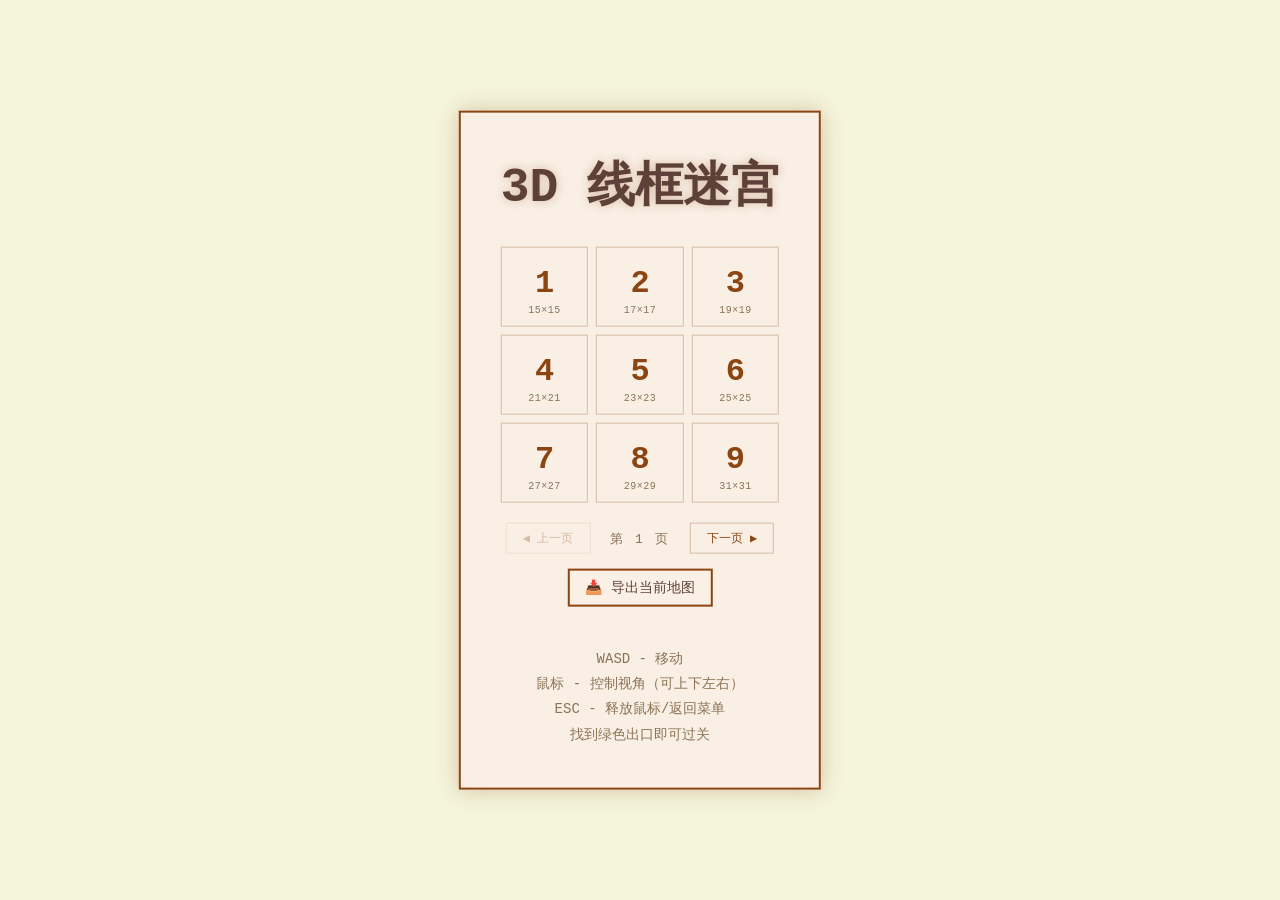
==== maze3d.html @ a547214f "initial commit" ====
<!DOCTYPE html>
<html lang="zh-CN">
<head>
    <meta charset="UTF-8">
    <meta name="viewport" content="width=device-width, initial-scale=1.0">
    <title>3D 线框迷宫</title>
    <style>
        * {
            margin: 0;
            padding: 0;
            box-sizing: border-box;
        }
        body {
            background: #f5f5dc;
            color: #5d4037;
            font-family: 'Courier New', monospace;
            overflow: hidden;
            user-select: none;
        }
        #gameCanvas {
            display: block;
            cursor: none;
        }
        #ui {
            position: absolute;
            top: 0;
            left: 0;
            width: 100%;
            height: 100%;
            pointer-events: none;
        }
        #menu {
            position: absolute;
            top: 50%;
            left: 50%;
            transform: translate(-50%, -50%);
            text-align: center;
            pointer-events: auto;
            background: rgba(250, 240, 230, 0.95);
            padding: 40px;
            border: 2px solid #8b4513;
            box-shadow: 0 0 20px rgba(139, 69, 19, 0.3);
        }
        #menu h1 {
            font-size: 48px;
            margin-bottom: 30px;
            color: #5d4037;
            text-shadow: 0 0 10px rgba(139, 69, 19, 0.3);
        }
        .level-btn {
            display: inline-block;
            margin: 10px;
            padding: 15px 30px;
            font-size: 20px;
            background: #faf0e6;
            color: #5d4037;
            border: 2px solid #8b4513;
            cursor: pointer;
            font-family: 'Courier New', monospace;
            transition: all 0.3s;
        }
        .level-btn:hover {
            background: #8b4513;
            color: #f5f5dc;
            box-shadow: 0 0 15px rgba(139, 69, 19, 0.4);
        }
        #hud {
            position: absolute;
            top: 20px;
            left: 160px;
            font-size: 18px;
            color: #5d4037;
            text-shadow: 0 0 5px rgba(139, 69, 19, 0.3);
            display: none;
        }
        #winMessage {
            position: absolute;
            top: 50%;
            left: 50%;
            transform: translate(-50%, -50%);
            font-size: 48px;
            text-align: center;
            color: #5d4037;
            text-shadow: 0 0 20px rgba(139, 69, 19, 0.3);
            display: none;
            background: rgba(250, 240, 230, 0.95);
            padding: 40px;
            border: 2px solid #8b4513;
            pointer-events: auto;
        }
        #instructions {
            margin-top: 30px;
            font-size: 14px;
            color: #8b7355;
            line-height: 1.8;
        }
        #crosshair {
            position: absolute;
            top: 50%;
            left: 50%;
            width: 20px;
            height: 20px;
            transform: translate(-50%, -50%);
            display: none;
        }
        #crosshair::before, #crosshair::after {
            content: '';
            position: absolute;
            background: #8b4513;
        }
        #crosshair::before {
            width: 20px;
            height: 2px;
            top: 9px;
            left: 0;
        }
        #crosshair::after {
            width: 2px;
            height: 20px;
            top: 0;
            left: 9px;
        }
        /* 小地图样式 */
        #minimapContainer {
            position: absolute;
            top: 20px;
            left: 20px;
            width: 120px;
            height: 120px;
            background: transparent;
            display: none;
            pointer-events: none;
            overflow: hidden;
        }
        #minimapCanvas {
            width: 100%;
            height: 100%;
        }
        #exportBtn {
            margin-top: 15px;
            font-size: 14px;
            padding: 8px 16px;
        }
        /* 关卡网格样式 */
        #levelSelect {
            max-width: 400px;
            margin: 0 auto;
        }
        .level-grid {
            display: grid;
            grid-template-columns: repeat(3, 1fr);
            gap: 8px;
            margin-bottom: 20px;
        }
        .level-grid-btn {
            padding: 20px 5px 10px;
            font-size: 32px;
            font-weight: bold;
            background: transparent;
            color: #8b4513;
            border: 1px solid rgba(139, 69, 19, 0.3);
            cursor: pointer;
            font-family: 'Courier New', monospace;
            transition: all 0.2s;
            border-radius: 0;
            line-height: 1;
        }
        .level-grid-btn:hover {
            background: rgba(139, 69, 19, 0.1);
            border-color: #8b4513;
        }
        .level-grid-btn.completed {
            background: rgba(241, 144, 140, 0.15);
            border-color: rgba(241, 144, 140, 0.6);
            color: rgb(200, 100, 100);
        }
        .level-grid-btn.current {
            background: rgba(139, 69, 19, 0.15);
            border-color: #8b4513;
        }
        .level-size {
            font-size: 10px;
            color: #8b7355;
            font-weight: normal;
            margin-top: 6px;
            letter-spacing: 0.5px;
        }
        .pagination {
            display: flex;
            justify-content: center;
            align-items: center;
            gap: 20px;
            margin-top: 15px;
        }
        .page-btn {
            padding: 6px 16px;
            font-size: 12px;
            background: transparent;
            color: #8b4513;
            border: 1px solid rgba(139, 69, 19, 0.3);
            cursor: pointer;
            font-family: 'Courier New', monospace;
            transition: all 0.2s;
        }
        .page-btn:hover:not(:disabled) {
            background: rgba(139, 69, 19, 0.1);
            border-color: #8b4513;
        }
        .page-btn:disabled {
            opacity: 0.3;
            cursor: not-allowed;
        }
        .page-info {
            font-size: 13px;
            color: #8b7355;
            letter-spacing: 2px;
        }
    </style>
</head>
<body>
    <canvas id="gameCanvas"></canvas>
    <div id="ui">
        <div id="menu">
            <h1>3D 线框迷宫</h1>
            <div id="levelSelect">
                <div class="level-grid" id="levelGrid"></div>
                <div class="pagination">
                    <button class="page-btn" id="prevPage" onclick="game.prevPage()">◀ 上一页</button>
                    <span class="page-info" id="pageInfo">第 1 页</span>
                    <button class="page-btn" id="nextPage" onclick="game.nextPage()">下一页 ▶</button>
                </div>
            </div>
            <button class="level-btn" id="exportBtn" onclick="game.exportMap()">📥 导出当前地图</button>
            <div id="instructions">
                <p>WASD - 移动</p>
                <p>鼠标 - 控制视角（可上下左右）</p>
                <p>ESC - 释放鼠标/返回菜单</p>
                <p>找到绿色出口即可过关</p>
            </div>
        </div>
        <div id="hud">
            <div>位置: <span id="pos">0, 0</span></div>
            <div>找到出口!</div>
        </div>
        <div id="crosshair"></div>
        <div id="minimapContainer">
            <canvas id="minimapCanvas" width="120" height="120"></canvas>
        </div>
        <div id="winMessage">
            <div>🎉 过关! 🎉</div>
            <button class="level-btn" onclick="game.showMenu()" style="margin-top: 20px;">返回菜单</button>
        </div>
    </div>

    <script>
        // ==================== 3D 数学库 ====================
        class Vec3 {
            constructor(x = 0, y = 0, z = 0) {
                this.x = x; this.y = y; this.z = z;
            }
            add(v) { return new Vec3(this.x + v.x, this.y + v.y, this.z + v.z); }
            sub(v) { return new Vec3(this.x - v.x, this.y - v.y, this.z - v.z); }
            mul(s) { return new Vec3(this.x * s, this.y * s, this.z * s); }
            dot(v) { return this.x * v.x + this.y * v.y + this.z * v.z; }
            cross(v) {
                return new Vec3(
                    this.y * v.z - this.z * v.y,
                    this.z * v.x - this.x * v.z,
                    this.x * v.y - this.y * v.x
                );
            }
            length() { return Math.sqrt(this.x * this.x + this.y * this.y + this.z * this.z); }
            normalize() {
                const len = this.length();
                return len > 0 ? new Vec3(this.x / len, this.y / len, this.z / len) : new Vec3(0, 0, 0);
            }
        }

        // ==================== 带种子的随机数生成器 ====================
        class SeededRandom {
            constructor(seed) {
                this.seed = seed;
            }
            
            // 线性同余生成器 (LCG)
            next() {
                this.seed = (this.seed * 9301 + 49297) % 233280;
                return this.seed / 233280;
            }
            
            // 生成指定范围的随机数
            range(min, max) {
                return min + this.next() * (max - min);
            }
            
            // 生成整数随机数
            rangeInt(min, max) {
                return Math.floor(this.range(min, max));
            }
        }

        // ==================== 迷宫生成器 ====================
        class MazeGenerator {
            constructor(width, height, seed) {
                this.width = width;
                this.height = height;
                this.seed = seed;
                this.rng = new SeededRandom(seed);
                // 确保尺寸为奇数
                if (this.width % 2 === 0) this.width++;
                if (this.height % 2 === 0) this.height++;
                this.grid = [];
            }

            generate() {
                // 初始化：1 = 墙, 0 = 路
                for (let y = 0; y < this.height; y++) {
                    this.grid[y] = [];
                    for (let x = 0; x < this.width; x++) {
                        this.grid[y][x] = 1;
                    }
                }

                // 递归回溯算法
                const stack = [];
                const startX = 1;
                const startY = 1;
                this.grid[startY][startX] = 0;
                stack.push({x: startX, y: startY});

                const directions = [
                    {dx: 0, dy: -2}, {dx: 2, dy: 0},
                    {dx: 0, dy: 2}, {dx: -2, dy: 0}
                ];

                while (stack.length > 0) {
                    const current = stack[stack.length - 1];
                    const neighbors = [];

                    for (const dir of directions) {
                        const nx = current.x + dir.dx;
                        const ny = current.y + dir.dy;
                        if (nx > 0 && nx < this.width - 1 && 
                            ny > 0 && ny < this.height - 1 && 
                            this.grid[ny][nx] === 1) {
                            neighbors.push({x: nx, y: ny, dx: dir.dx, dy: dir.dy});
                        }
                    }

                    if (neighbors.length > 0) {
                        const next = neighbors[Math.floor(this.rng.next() * neighbors.length)];
                        // 打通墙壁
                        this.grid[current.y + next.dy/2][current.x + next.dx/2] = 0;
                        this.grid[next.y][next.x] = 0;
                        stack.push({x: next.x, y: next.y});
                    } else {
                        stack.pop();
                    }
                }

                // 确保出口可达（右下角附近）
                this.exit = this.findFarthestExit();
                
                return this.grid;
            }

            findFarthestExit() {
                // BFS找最远的点作为出口
                const queue = [{x: 1, y: 1, dist: 0}];
                const visited = new Set(['1,1']);
                let farthest = {x: 1, y: 1, dist: 0};

                while (queue.length > 0) {
                    const curr = queue.shift();
                    if (curr.dist > farthest.dist) {
                        farthest = curr;
                    }

                    const dirs = [{dx: 0, dy: -1}, {dx: 1, dy: 0}, {dx: 0, dy: 1}, {dx: -1, dy: 0}];
                    for (const d of dirs) {
                        const nx = curr.x + d.dx;
                        const ny = curr.y + d.dy;
                        const key = `${nx},${ny}`;
                        if (nx >= 0 && nx < this.width && ny >= 0 && ny < this.height &&
                            this.grid[ny][nx] === 0 && !visited.has(key)) {
                            visited.add(key);
                            queue.push({x: nx, y: ny, dist: curr.dist + 1});
                        }
                    }
                }
                return {x: farthest.x, y: farthest.y};
            }

            isWall(worldX, worldY, cellSize) {
                // 将世界坐标转换为网格坐标
                const ix = Math.floor(worldX / cellSize);
                const iy = Math.floor(worldY / cellSize);
                if (ix < 0 || ix >= this.width || iy < 0 || iy >= this.height) return true;
                return this.grid[iy][ix] === 1;
            }

            checkCollision(x, y, radius, cellSize) {
                // 检查8个点（更密集的碰撞检测）
                // 增加一个安全边距，防止贴墙太近导致透视问题
                const margin = 0.05;
                const safeRadius = radius + margin;
                const points = [
                    {x: x - safeRadius, y: y - safeRadius},
                    {x: x + safeRadius, y: y - safeRadius},
                    {x: x - safeRadius, y: y + safeRadius},
                    {x: x + safeRadius, y: y + safeRadius},
                    {x: x, y: y - safeRadius},  // 上
                    {x: x, y: y + safeRadius},  // 下
                    {x: x - safeRadius, y: y},  // 左
                    {x: x + safeRadius, y: y}   // 右
                ];
                for (const p of points) {
                    if (this.isWall(p.x, p.y, cellSize)) return true;
                }
                return false;
            }
        }

        // ==================== 图片墙管理器 ====================
        class ImageWallManager {
            constructor() {
                this.images = []; // 加载的图片数组
                this.imageWalls = []; // 分配到墙壁的图片 {x, y, face, image, imageIndex}
                this.loaded = false;
            }

            // 加载指定路径的图片
            async loadImages(imagePaths) {
                console.log('Starting to load images...', imagePaths);
                const loadPromises = imagePaths.map(path => {
                    return new Promise((resolve, reject) => {
                        const img = new Image();
                        img.onload = () => {
                            console.log(`Loaded image: ${path}, size: ${img.width}x${img.height}`);
                            resolve({ img, path });
                        };
                        img.onerror = () => {
                            console.error(`Failed to load image: ${path}`);
                            resolve(null); // 加载失败也继续
                        };
                        img.src = path;
                    });
                });

                const results = await Promise.all(loadPromises);
                this.images = results.filter(r => r !== null).map(r => r.img);
                this.loaded = this.images.length > 0;
                console.log(`Total loaded: ${this.images.length}/${imagePaths.length} images`);
                return this.loaded;
            }

            // 随机分配图片到墙壁
            assignImagesToWalls(mazeGrid, cellSize, wallHeight, seed) {
                this.imageWalls = [];
                if (!this.loaded || this.images.length === 0) return;

                const height = mazeGrid.length;
                const width = mazeGrid[0].length;
                const wallCells = [];

                // 收集所有墙壁格子
                for (let y = 0; y < height; y++) {
                    for (let x = 0; x < width; x++) {
                        if (mazeGrid[y][x] === 1) {
                            // 检查四个面，记录哪些面是可见的（相邻是路）
                            const faces = [];
                            if (y > 0 && mazeGrid[y-1][x] === 0) faces.push('front');     // 北面是路
                            if (y < height-1 && mazeGrid[y+1][x] === 0) faces.push('back'); // 南面是路
                            if (x > 0 && mazeGrid[y][x-1] === 0) faces.push('left');      // 西面是路
                            if (x < width-1 && mazeGrid[y][x+1] === 0) faces.push('right'); // 东面是路
                            
                            if (faces.length > 0) {
                                wallCells.push({x, y, faces});
                            }
                        }
                    }
                }

                // 随机打乱墙壁顺序（使用固定种子）
                const rng = new SeededRandom(seed || 12345);
                for (let i = wallCells.length - 1; i > 0; i--) {
                    const j = Math.floor(rng.next() * (i + 1));
                    [wallCells[i], wallCells[j]] = [wallCells[j], wallCells[i]];
                }

                // 分配图片到墙壁（每张图片分配到一个随机墙壁的随机面）
                const rng2 = new SeededRandom((seed || 12345) * 7 + 13);
                for (let i = 0; i < this.images.length; i++) {
                    if (i >= wallCells.length) break;
                    
                    const cell = wallCells[i];
                    const face = cell.faces[Math.floor(rng2.next() * cell.faces.length)];
                    
                    this.imageWalls.push({
                        x: cell.x,
                        y: cell.y,
                        face: face,
                        image: this.images[i],
                        imageIndex: i
                    });
                }

                console.log(`Assigned ${this.imageWalls.length} images to walls`);
            }

            // 获取某面墙的图片信息
            getImageAt(x, y, face) {
                return this.imageWalls.find(w => w.x === x && w.y === y && w.face === face);
            }

            // 检查某格子是否有图片墙
            hasImageAt(x, y) {
                return this.imageWalls.some(w => w.x === x && w.y === y);
            }

            // 获取格子的所有图片面
            getImageFacesAt(x, y) {
                return this.imageWalls.filter(w => w.x === x && w.y === y).map(w => w.face);
            }
        }

        // ==================== 游戏主类 ====================
        class Game {
            constructor() {
                this.canvas = document.getElementById('gameCanvas');
                this.ctx = this.canvas.getContext('2d');
                this.resize();
                
                this.state = 'menu'; // menu, playing, won
                this.maze = null;
                this.cellSize = 2; // 每个格子2个单位
                this.wallHeight = 2.5;
                
                // 图片墙管理器
                this.imageManager = new ImageWallManager();
                
                // 玩家状态
                this.player = {
                    x: 1.5, y: 1.5, z: 1.25, // 位置 (z是高度)
                    yaw: 0, pitch: 0,         // 朝向角度（弧度）
                    radius: 0.3  // 碰撞半径
                };
                
                // 输入状态
                this.keys = {};
                this.mouseLocked = false;
                
                // 3D 渲染参数
                this.fov = Math.PI / 3; // 60度视野
                this.near = 0.1;  // 近裁剪面，防止贴墙透视
                this.far = 100;
                
                // 出口
                this.exit = null;
                this.currentLevel = 1;
                
                // 小地图相关
                this.minimapCanvas = document.getElementById('minimapCanvas');
                this.minimapCtx = this.minimapCanvas.getContext('2d');
                
                // 关卡系统参数
                this.currentPage = 0;
                this.levelsPerPage = 9; // 3x3 网格
                this.levelsPerRow = 3;
                this.maxPages = 10; // 最多10页
                this.completedLevels = new Set(); // 已完成的关卡
                
                this.setupEvents();
                this.renderLevelSelect();
                this.loop();
            }
            
            // 获取关卡尺寸（根据关卡号和页面递增难度）
            getLevelSize(levelNum) {
                // 基础尺寸
                const baseSize = 15;
                // 每页增加的尺寸
                const pageBonus = Math.floor((levelNum - 1) / this.levelsPerPage) * 4;
                // 关卡内递增
                const levelBonus = ((levelNum - 1) % this.levelsPerPage) * 2;
                
                const size = baseSize + pageBonus + levelBonus;
                return { w: size, h: size };
            }
            
            // 获取关卡种子（固定种子确保每次生成相同）
            getLevelSeed(levelNum) {
                // 使用关卡号作为种子基础
                return levelNum * 12345 + 67890;
            }
            
            // 渲染关卡选择界面
            renderLevelSelect() {
                const grid = document.getElementById('levelGrid');
                const pageInfo = document.getElementById('pageInfo');
                const prevBtn = document.getElementById('prevPage');
                const nextBtn = document.getElementById('nextPage');
                
                // 更新页面信息
                pageInfo.textContent = `第 ${this.currentPage + 1} 页`;
                prevBtn.disabled = this.currentPage === 0;
                nextBtn.disabled = this.currentPage >= this.maxPages - 1;
                
                // 清空网格
                grid.innerHTML = '';
                
                // 生成网格按钮
                const startLevel = this.currentPage * this.levelsPerPage + 1;
                
                for (let i = 0; i < this.levelsPerPage; i++) {
                    const levelNum = startLevel + i;
                    const size = this.getLevelSize(levelNum);
                    
                    const btn = document.createElement('button');
                    btn.className = 'level-grid-btn';
                    if (this.completedLevels.has(levelNum)) {
                        btn.classList.add('completed');
                    }
                    if (levelNum === this.currentLevel && this.state !== 'menu') {
                        btn.classList.add('current');
                    }
                    
                    btn.innerHTML = `
                        ${levelNum}
                        <div class="level-size">${size.w}×${size.h}</div>
                    `;
                    btn.onclick = () => this.startLevel(levelNum);
                    
                    grid.appendChild(btn);
                }
            }
            
            // 上一页
            prevPage() {
                if (this.currentPage > 0) {
                    this.currentPage--;
                    this.renderLevelSelect();
                }
            }
            
            // 下一页
            nextPage() {
                if (this.currentPage < this.maxPages - 1) {
                    this.currentPage++;
                    this.renderLevelSelect();
                }
            }

            resize() {
                this.canvas.width = window.innerWidth;
                this.canvas.height = window.innerHeight;
                this.aspect = this.canvas.width / this.canvas.height;
            }

            setupEvents() {
                window.addEventListener('resize', () => this.resize());
                
                // 键盘
                window.addEventListener('keydown', (e) => {
                    this.keys[e.code] = true;
                    if (e.code === 'Escape') {
                        this.showMenu();
                    }
                });
                window.addEventListener('keyup', (e) => this.keys[e.code] = false);
                
                // 鼠标锁定
                this.canvas.addEventListener('click', () => {
                    if (this.state === 'playing' && !this.mouseLocked) {
                        this.canvas.requestPointerLock();
                    }
                });
                
                document.addEventListener('pointerlockchange', () => {
                    this.mouseLocked = document.pointerLockElement === this.canvas;
                });
                
                document.addEventListener('mousemove', (e) => {
                    if (this.mouseLocked && this.state === 'playing') {
                        // yaw: 左右旋转
                        // 鼠标左移(-X)，视角左看，yaw应该减小
                        // 鼠标右移(+X)，视角右看，yaw应该增加
                        this.player.yaw += e.movementX * 0.003;
                        
                        // pitch: 上下俯仰
                        // 鼠标上移(-Y)，应该向上看
                        this.player.pitch -= e.movementY * 0.003;
                        
                        // 限制俯仰角，防止翻转
                        this.player.pitch = Math.max(-Math.PI/2 + 0.1, 
                            Math.min(Math.PI/2 - 0.1, this.player.pitch));
                    }
                });
            }

            async startLevel(level) {
                this.currentLevel = level;
                const size = this.getLevelSize(level);
                const seed = this.getLevelSeed(level);
                
                this.maze = new MazeGenerator(size.w, size.h, seed);
                this.maze.generate();
                this.exit = this.maze.exit;
                
                // 加载并分配图片到墙壁
                if (!this.imageManager.loaded) {
                    const imageFiles = [
                        'image/IMG_20250502_130433.jpg',
                        'image/IMG_20250504_225115.jpg',
                        'image/IMG_20250802_150513.jpg',
                        'image/IMG_20250819_151055.jpg',
                        'image/IMG_20251117_150044.jpg',
                        'image/IMG_20260101_135709.jpg',
                        'image/MEITU_20251031_164622176.jpg',
                        'image/MTXX_20260102_184019686.jpg',
                        'image/wx_camera_1760023606279.jpg'
                    ];
                    await this.imageManager.loadImages(imageFiles);
                }
                this.imageManager.assignImagesToWalls(this.maze.grid, this.cellSize, this.wallHeight, seed);
                
                // 重置玩家位置（迷宫起点(1,1)转换为世界坐标）
                // 网格(1,1) -> 世界坐标(1*cellSize + cellSize/2, 1*cellSize + cellSize/2)
                this.player.x = 1 * this.cellSize + this.cellSize / 2;
                this.player.y = 1 * this.cellSize + this.cellSize / 2;
                this.player.z = 1.25;
                this.player.yaw = 0;
                this.player.pitch = 0;
                
                this.state = 'playing';
                document.getElementById('menu').style.display = 'none';
                document.getElementById('hud').style.display = 'block';
                document.getElementById('crosshair').style.display = 'block';
                document.getElementById('winMessage').style.display = 'none';
                document.getElementById('minimapContainer').style.display = 'block';
                
                // 初始化迷雾地图
                this.initMinimap();
                
                this.canvas.requestPointerLock();
            }

            showMenu() {
                this.state = 'menu';
                document.exitPointerLock();
                document.getElementById('menu').style.display = 'block';
                document.getElementById('hud').style.display = 'none';
                document.getElementById('crosshair').style.display = 'none';
                document.getElementById('winMessage').style.display = 'none';
                document.getElementById('minimapContainer').style.display = 'none';
                this.renderLevelSelect();
            }

            win() {
                this.state = 'won';
                this.completedLevels.add(this.currentLevel);
                document.exitPointerLock();
                document.getElementById('winMessage').style.display = 'block';
                // 重新渲染关卡选择界面以显示完成状态
                this.renderLevelSelect();
            }

            // 导出地图到文件
            exportMap() {
                if (!this.maze) {
                    alert('请先生成一个迷宫！');
                    return;
                }

                let mapText = `3D迷宫地图 - 第${this.currentLevel}关\n`;
                mapText += `尺寸: ${this.maze.width} x ${this.maze.height}\n`;
                mapText += `起点: (1, 1)\n`;
                mapText += `出口: (${this.exit.x}, ${this.exit.y})\n`;
                mapText += `图例: #=墙 .=路 S=起点 E=出口\n`;
                mapText += '='.repeat(this.maze.width + 4) + '\n';

                for (let y = 0; y < this.maze.height; y++) {
                    let line = '# ';
                    for (let x = 0; x < this.maze.width; x++) {
                        if (x === 1 && y === 1) {
                            line += 'S';
                        } else if (x === this.exit.x && y === this.exit.y) {
                            line += 'E';
                        } else if (this.maze.grid[y][x] === 1) {
                            line += '#';
                        } else {
                            line += '.';
                        }
                    }
                    line += ' #';
                    mapText += line + '\n';
                }

                mapText += '='.repeat(this.maze.width + 4) + '\n';

                // 创建并下载文件
                const blob = new Blob([mapText], { type: 'text/plain' });
                const url = URL.createObjectURL(blob);
                const a = document.createElement('a');
                a.href = url;
                a.download = `maze_map_level${this.currentLevel}.txt`;
                document.body.appendChild(a);
                a.click();
                document.body.removeChild(a);
                URL.revokeObjectURL(url);
            }

            update(dt) {
                if (this.state !== 'playing') return;

                const speed = 4 * dt; // 移动速度
                const rotSpeed = 2 * dt; // 旋转速度

                // 键盘旋转（如果没有鼠标锁定）
                if (!this.mouseLocked) {
                    if (this.keys['ArrowLeft']) this.player.yaw += rotSpeed;
                    if (this.keys['ArrowRight']) this.player.yaw -= rotSpeed;
                }

                // 计算移动方向
                let moveX = 0, moveY = 0;
                
                const cosYaw = Math.cos(this.player.yaw);
                const sinYaw = Math.sin(this.player.yaw);

                // 移动方向：W向前（面对的方向），S向后
                // yaw定义：0表示面向-Y方向（北/上），PI/2面向+X（东/右），-PI/2面向-X（西/左），PI面向+Y（南/下）
                // 前进方向 = (sin(yaw), -cos(yaw))
                if (this.keys['KeyW']) {
                    moveX += Math.sin(this.player.yaw) * speed;
                    moveY -= Math.cos(this.player.yaw) * speed;
                }
                if (this.keys['KeyS']) {
                    moveX -= Math.sin(this.player.yaw) * speed;
                    moveY += Math.cos(this.player.yaw) * speed;
                }
                if (this.keys['KeyA']) {
                    // 左移 = 前进方向 - 90度
                    moveX += Math.sin(this.player.yaw - Math.PI/2) * speed;
                    moveY -= Math.cos(this.player.yaw - Math.PI/2) * speed;
                }
                if (this.keys['KeyD']) {
                    // 右移 = 前进方向 + 90度
                    moveX += Math.sin(this.player.yaw + Math.PI/2) * speed;
                    moveY -= Math.cos(this.player.yaw + Math.PI/2) * speed;
                }

                // 碰撞检测和移动
                if (!this.maze.checkCollision(this.player.x + moveX, this.player.y, this.player.radius, this.cellSize)) {
                    this.player.x += moveX;
                }
                if (!this.maze.checkCollision(this.player.x, this.player.y + moveY, this.player.radius, this.cellSize)) {
                    this.player.y += moveY;
                }

                // 检查是否到达出口
                // 注意：this.exit 是网格坐标，需要转换为世界坐标
                const exitWorldX = this.exit.x * this.cellSize + this.cellSize / 2;
                const exitWorldY = this.exit.y * this.cellSize + this.cellSize / 2;
                const dx = this.player.x - exitWorldX;
                const dy = this.player.y - exitWorldY;
                const distToExit = Math.sqrt(dx * dx + dy * dy);
                if (distToExit < 0.8) {
                    this.win();
                }

                // 更新HUD
                const gridX = Math.floor(this.player.x / this.cellSize);
                const gridY = Math.floor(this.player.y / this.cellSize);
                document.getElementById('pos').textContent = 
                    `${gridX}, ${gridY} (${this.player.x.toFixed(1)}, ${this.player.y.toFixed(1)})`;
                
                // 更新小地图探索区域
                this.updateMinimap(gridX, gridY);
            }

            // 初始化小地图
            initMinimap() {
                // 无需初始化
            }

            // 更新小地图探索区域（现在每帧直接根据距离计算，无需此方法）
            updateMinimap(playerGridX, playerGridY) {
                // 无需更新
            }

            // 绘制小地图
            renderMinimap() {
                if (!this.maze) return;
                
                const ctx = this.minimapCtx;
                const size = this.minimapCanvas.width;
                const cellW = size / this.maze.width;
                const cellH = size / this.maze.height;
                
                // 清空画布
                ctx.clearRect(0, 0, size, size);
                
                // 玩家精确位置
                const px = (this.player.x / this.cellSize) * cellW;
                const py = (this.player.y / this.cellSize) * cellH;
                
                // 视野半径（更大一点）
                const viewRadius = cellW * 3.5;  // 3.5格半径内可见
                const fadeStart = cellW * 2.5;   // 2.5格内完全不透明
                
                // 先绘制终点（始终完全显示）
                const exitPx = this.exit.x * cellW;
                const exitPy = this.exit.y * cellH;
                ctx.fillStyle = 'rgb(241, 144, 140)';
                ctx.fillRect(exitPx, exitPy, cellW + 1, cellH + 1);
                
                // 存储需要绘制粉色标记的位置
                const pinkMarks = [];
                
                // 遍历所有格子，根据距离计算透明度（终点除外）
                for (let y = 0; y < this.maze.height; y++) {
                    for (let x = 0; x < this.maze.width; x++) {
                        // 终点已单独绘制，跳过
                        if (x === this.exit.x && y === this.exit.y) continue;
                        
                        const cellPx = x * cellW;
                        const cellPy = y * cellH;
                        const cellCx = cellPx + cellW/2;
                        const cellCy = cellPy + cellH/2;
                        
                        // 计算到玩家的距离
                        const dx = cellCx - px;
                        const dy = cellCy - py;
                        const dist = Math.sqrt(dx * dx + dy * dy);
                        
                        // 计算透明度
                        let alpha = 0;
                        if (dist < fadeStart) {
                            alpha = 1;  // 2.5格内完全不透明
                        } else if (dist < viewRadius) {
                            alpha = 1 - (dist - fadeStart) / (viewRadius - fadeStart);
                        }
                        
                        if (alpha <= 0) continue;
                        
                        ctx.globalAlpha = alpha;
                        
                        // 墙壁
                        if (this.maze.grid[y][x] === 1) {
                            ctx.fillStyle = '#8b4513';
                            ctx.fillRect(cellPx, cellPy, cellW + 1, cellH + 1);
                            
                            // 检查这个墙壁是否有图片，记录需要标记的面
                            if (this.imageManager && this.imageManager.hasImageAt(x, y)) {
                                const faces = this.imageManager.getImageFacesAt(x, y);
                                pinkMarks.push({x, y, faces, cellPx, cellPy, alpha});
                            }
                        }
                    }
                }
                
                ctx.globalAlpha = 1;
                
                // 绘制粉色标记（图片墙指示）
                ctx.strokeStyle = 'rgb(241, 144, 140)'; // 与主角和终点相同的粉色
                ctx.lineWidth = 2;
                for (const mark of pinkMarks) {
                    ctx.globalAlpha = mark.alpha;
                    for (const face of mark.faces) {
                        ctx.beginPath();
                        if (face === 'front') {
                            // 上方横线
                            ctx.moveTo(mark.cellPx, mark.cellPy);
                            ctx.lineTo(mark.cellPx + cellW, mark.cellPy);
                        } else if (face === 'back') {
                            // 下方横线
                            ctx.moveTo(mark.cellPx, mark.cellPy + cellH);
                            ctx.lineTo(mark.cellPx + cellW, mark.cellPy + cellH);
                        } else if (face === 'left') {
                            // 左侧竖线
                            ctx.moveTo(mark.cellPx, mark.cellPy);
                            ctx.lineTo(mark.cellPx, mark.cellPy + cellH);
                        } else if (face === 'right') {
                            // 右侧竖线
                            ctx.moveTo(mark.cellPx + cellW, mark.cellPy);
                            ctx.lineTo(mark.cellPx + cellW, mark.cellPy + cellH);
                        }
                        ctx.stroke();
                    }
                }
                ctx.globalAlpha = 1;
                
                // 绘制玩家圆点（始终完全不透明）
                ctx.fillStyle = 'rgb(241, 144, 140)';
                ctx.beginPath();
                ctx.arc(px, py, Math.max(cellW, cellH) * 0.7, 0, Math.PI * 2);
                ctx.fill();
            }

            // 将3D点投影到屏幕
            project(x, y, z) {
                // 1. 计算点相对于相机的偏移
                const dx = x - this.player.x;
                const dy = y - this.player.y;
                const dz = z - this.player.z;

                // 2. 应用yaw旋转（水平旋转，绕垂直轴）
                const cy = Math.cos(this.player.yaw);
                const sy = Math.sin(this.player.yaw);
                
                const camX = dx * cy + dy * sy;       // 相机空间的X（右为正）
                const camZ = dx * sy - dy * cy;       // 相机空间的Z（前为正，深度）
                
                // 3. 处理高度和pitch（垂直旋转，绕X轴）
                const cp = Math.cos(this.player.pitch);
                const sp = Math.sin(this.player.pitch);
                
                const y_before = -dz;
                const camY = y_before * cp + camZ * sp;    // 屏幕垂直方向（向下为正）
                const finalZ = -y_before * sp + camZ * cp; // 深度（必须为正）
                
                // 4. 透视投影 - 使用实际深度
                const scale = (this.canvas.height / 2) / Math.tan(this.fov / 2);
                
                // 返回相机空间坐标，用于后续裁剪
                return {
                    x: (camX / finalZ) * scale + this.canvas.width / 2,
                    y: (camY / finalZ) * scale + this.canvas.height / 2,
                    depth: finalZ,
                    camX: camX,
                    camY: camY,
                    camZ: finalZ,
                    // 点在相机前面才算可见
                    visible: finalZ > this.near
                };
            }

            // 裁剪线段到近裁剪面
            clipLineToNear(p1, p2) {
                const near = this.near;
                
                // 如果两个点都在前面，直接返回
                if (p1.camZ >= near && p2.camZ >= near) {
                    return [p1, p2];
                }
                
                // 如果两个点都在后面，丢弃
                if (p1.camZ < near && p2.camZ < near) {
                    return null;
                }
                
                // 需要裁剪 - 一个在前一个在后
                const t = (near - p1.camZ) / (p2.camZ - p1.camZ);
                const scale = (this.canvas.height / 2) / Math.tan(this.fov / 2);
                
                // 计算裁剪点
                const clipCamX = p1.camX + t * (p2.camX - p1.camX);
                const clipCamY = p1.camY + t * (p2.camY - p1.camY);
                const clipCamZ = near;
                
                const clipPx = (clipCamX / near) * scale + this.canvas.width / 2;
                const clipPy = (clipCamY / near) * scale + this.canvas.height / 2;
                
                const clipPoint = {
                    x: clipPx,
                    y: clipPy,
                    depth: near,
                    camX: clipCamX,
                    camY: clipCamY,
                    camZ: near,
                    visible: true
                };
                
                if (p1.camZ >= near) {
                    return [p1, clipPoint];
                } else {
                    return [clipPoint, p2];
                }
            }

            // 绘制3D线段（深棕色实心线）
            drawLine3D(x1, y1, z1, x2, y2, z2, color = '#8b4513', lineWidth = 1.5) {
                const p1 = this.project(x1, y1, z1);
                const p2 = this.project(x2, y2, z2);
                
                // 如果两个点都没有投影，不绘制
                if (!p1 || !p2) return;
                
                // 裁剪到近裁剪面
                const clipped = this.clipLineToNear(p1, p2);
                if (!clipped) return;
                
                const [cp1, cp2] = clipped;
                
                // 检查坐标有效性
                if (!isFinite(cp1.x) || !isFinite(cp1.y) || !isFinite(cp2.x) || !isFinite(cp2.y)) {
                    return;
                }
                
                this.ctx.strokeStyle = color;
                this.ctx.lineWidth = lineWidth;
                this.ctx.lineCap = 'round';
                this.ctx.lineJoin = 'round';
                this.ctx.beginPath();
                this.ctx.moveTo(cp1.x, cp1.y);
                this.ctx.lineTo(cp2.x, cp2.y);
                this.ctx.stroke();
            }

            // 判断面是否朝向相机（背面剔除）
            isFaceVisible(normal, faceCenter) {
                // 计算从面中心到相机的向量
                const toCameraX = this.player.x - faceCenter.x;
                const toCameraY = this.player.y - faceCenter.y;
                const toCameraZ = this.player.z - faceCenter.z;
                
                // 如果法向量与看向相机的向量的点积 > 0，则面朝相机
                const dot = normal.x * toCameraX + normal.y * toCameraY + normal.z * toCameraZ;
                return dot > 0;
            }

            // 绘制填充的面（实心墙）- 4个点都必须有坐标（不管visible标记）
            drawFilledFace(p1, p2, p3, p4) {
                // 只要有坐标就绘制（visible标记只表示是否在裁剪面内，不影响绘制）
                if (!p1 || !p2 || !p3 || !p4) return;
                if (!isFinite(p1.x) || !isFinite(p1.y)) return;
                if (!isFinite(p2.x) || !isFinite(p2.y)) return;
                if (!isFinite(p3.x) || !isFinite(p3.y)) return;
                if (!isFinite(p4.x) || !isFinite(p4.y)) return;
                
                this.ctx.fillStyle = '#f5f5dc';
                this.ctx.beginPath();
                this.ctx.moveTo(p1.x, p1.y);
                this.ctx.lineTo(p2.x, p2.y);
                this.ctx.lineTo(p3.x, p3.y);
                this.ctx.lineTo(p4.x, p4.y);
                this.ctx.closePath();
                this.ctx.fill();
            }

            // 绘制一个实心立方体（墙）- 只绘制朝向相机的面
            drawWall(x, y, size, height, gridX, gridY) {
                const x1 = x, y1 = y;
                const x2 = x + size, y2 = y + size;
                const h = height;
                
                // 墙中心
                const cx = (x1 + x2) / 2;
                const cy = (y1 + y2) / 2;
                const cz = h / 2;
                
                // 定义5个面（带法向量）
                const faces = [
                    {   // 前面 (y = y1)，法向量指向 -Y
                        normal: {x: 0, y: -1, z: 0},
                        center: {x: cx, y: y1, z: cz},
                        corners: [{x:x1,y:y1,z:0}, {x:x2,y:y1,z:0}, {x:x2,y:y1,z:h}, {x:x1,y:y1,z:h}],
                        faceName: 'front'
                    },
                    {   // 后面 (y = y2)，法向量指向 +Y
                        normal: {x: 0, y: 1, z: 0},
                        center: {x: cx, y: y2, z: cz},
                        corners: [{x:x2,y:y2,z:0}, {x:x1,y:y2,z:0}, {x:x1,y:y2,z:h}, {x:x2,y:y2,z:h}],
                        faceName: 'back'
                    },
                    {   // 左面 (x = x1)，法向量指向 -X
                        normal: {x: -1, y: 0, z: 0},
                        center: {x: x1, y: cy, z: cz},
                        corners: [{x:x1,y:y2,z:0}, {x:x1,y:y1,z:0}, {x:x1,y:y1,z:h}, {x:x1,y:y2,z:h}],
                        faceName: 'left'
                    },
                    {   // 右面 (x = x2)，法向量指向 +X
                        normal: {x: 1, y: 0, z: 0},
                        center: {x: x2, y: cy, z: cz},
                        corners: [{x:x2,y:y1,z:0}, {x:x2,y:y2,z:0}, {x:x2,y:y2,z:h}, {x:x2,y:y1,z:h}],
                        faceName: 'right'
                    },
                    {   // 顶面 (z = h)，法向量指向 +Z
                        normal: {x: 0, y: 0, z: 1},
                        center: {x: cx, y: cy, z: h},
                        corners: [{x:x1,y:y1,z:h}, {x:x2,y:y1,z:h}, {x:x2,y:y2,z:h}, {x:x1,y:y2,z:h}],
                        faceName: 'top'
                    }
                ];

                // 筛选朝向相机且至少部分在近裁剪面前的面
                const visibleFaces = [];
                for (const face of faces) {
                    const toCamX = this.player.x - face.center.x;
                    const toCamY = this.player.y - face.center.y;
                    const toCamZ = this.player.z - face.center.z;
                    
                    // 点积 > 0 表示面朝相机
                    const dot = face.normal.x * toCamX + 
                               face.normal.y * toCamY + 
                               face.normal.z * toCamZ;
                    
                    if (dot > 0) {
                        const dist = Math.sqrt(toCamX*toCamX + toCamY*toCamY + toCamZ*toCamZ);
                        visibleFaces.push({face, dist});
                    }
                }
                
                // 按距离排序（远的先画）
                visibleFaces.sort((a, b) => b.dist - a.dist);

                // 绘制可见面
                for (const {face} of visibleFaces) {
                    // 投影四个角并裁剪
                    const rawPoints = face.corners.map(c => 
                        this.project(c.x, c.y, c.z)
                    );
                    
                    // 检查是否有任何点可见（在相机前面）
                    const anyVisible = rawPoints.some(p => p && p.visible);
                    if (!anyVisible) continue;
                    
                    // 对多边形进行近裁剪面裁剪
                    const clippedPolygon = this.clipPolygonToNear(rawPoints);
                    if (clippedPolygon.length < 3) continue;
                    
                    // 填充裁剪后的多边形
                    this.ctx.fillStyle = '#f5f5dc';
                    this.ctx.beginPath();
                    this.ctx.moveTo(clippedPolygon[0].x, clippedPolygon[0].y);
                    for (let i = 1; i < clippedPolygon.length; i++) {
                        this.ctx.lineTo(clippedPolygon[i].x, clippedPolygon[i].y);
                    }
                    this.ctx.closePath();
                    this.ctx.fill();
                    
                    // 绘制图片（如果这面墙有这个面的图片）
                    if (gridX !== undefined && gridY !== undefined && face.faceName !== 'top') {
                        const imgInfo = this.imageManager.getImageAt(gridX, gridY, face.faceName);
                        if (imgInfo) {
                            this.drawImageOnFace(face, imgInfo.image, x1, y1, x2, y2, h);
                        }
                    }
                    
                    // 绘制边框（原始边，带裁剪）
                    for (let i = 0; i < 4; i++) {
                        const c1 = face.corners[i];
                        const c2 = face.corners[(i + 1) % 4];
                        this.drawLine3D(c1.x, c1.y, c1.z, c2.x, c2.y, c2.z);
                    }
                }
            }

            // 在墙面上绘制图片（保持宽高比）
            drawImageOnFace(face, image, x1, y1, x2, y2, h) {
                const imgWidth = image.width;
                const imgHeight = image.height;
                const aspectRatio = imgWidth / imgHeight;
                
                // 计算墙面尺寸
                let wallWidth, wallHeight;
                if (face.faceName === 'front' || face.faceName === 'back') {
                    wallWidth = x2 - x1;
                    wallHeight = h;
                } else { // left or right
                    wallWidth = y2 - y1;
                    wallHeight = h;
                }
                
                // 计算图片在墙上的显示尺寸（保持宽高比，fit模式）
                let drawWidth, drawHeight;
                const wallAspect = wallWidth / wallHeight;
                
                if (aspectRatio > wallAspect) {
                    // 图片更宽，以宽度为准
                    drawWidth = wallWidth * 0.9; // 留一点边距
                    drawHeight = drawWidth / aspectRatio;
                } else {
                    // 图片更高，以高度为准
                    drawHeight = wallHeight * 0.9;
                    drawWidth = drawHeight * aspectRatio;
                }
                
                // 限制最大高度不超过墙高
                if (drawHeight > wallHeight * 0.95) {
                    drawHeight = wallHeight * 0.95;
                    drawWidth = drawHeight * aspectRatio;
                }
                
                // 计算图片在墙上的位置（居中）
                let imgX, imgY, imgZ1, imgZ2;
                const paddingX = (wallWidth - drawWidth) / 2;
                const paddingY = (wallHeight - drawHeight) / 2;
                
                if (face.faceName === 'front') {
                    imgX = x1 + paddingX;
                    imgY = y1;
                    imgZ1 = paddingY;
                    imgZ2 = paddingY + drawHeight;
                } else if (face.faceName === 'back') {
                    imgX = x2 - paddingX - drawWidth;
                    imgY = y2;
                    imgZ1 = paddingY;
                    imgZ2 = paddingY + drawHeight;
                } else if (face.faceName === 'left') {
                    imgX = x1;
                    imgY = y2 - paddingX - drawWidth;
                    imgZ1 = paddingY;
                    imgZ2 = paddingY + drawHeight;
                } else { // right
                    imgX = x2;
                    imgY = y1 + paddingX;
                    imgZ1 = paddingY;
                    imgZ2 = paddingY + drawHeight;
                }
                
                // 投影图片的四个角
                let p1, p2, p3, p4;
                if (face.faceName === 'front' || face.faceName === 'back') {
                    p1 = this.project(imgX, imgY, imgZ1);
                    p2 = this.project(imgX + drawWidth, imgY, imgZ1);
                    p3 = this.project(imgX + drawWidth, imgY, imgZ2);
                    p4 = this.project(imgX, imgY, imgZ2);
                } else { // left or right
                    p1 = this.project(imgX, imgY, imgZ1);
                    p2 = this.project(imgX, imgY + drawWidth, imgZ1);
                    p3 = this.project(imgX, imgY + drawWidth, imgZ2);
                    p4 = this.project(imgX, imgY, imgZ2);
                }
                
                // 检查所有点是否有效
                if (!p1 || !p2 || !p3 || !p4) return;
                
                // 检查是否有任何点可见（在相机前面）
                const anyVisible = [p1, p2, p3, p4].some(p => p && p.visible);
                if (!anyVisible) return;
                
                // 使用与墙壁相同的裁剪方法
                const rawPoints = [p1, p2, p3, p4];
                const clippedPolygon = this.clipPolygonToNear(rawPoints);
                if (clippedPolygon.length < 3) return;
                
                // 绘制图片
                this.drawTexturedQuad(image, p1, p2, p3, p4, clippedPolygon);
            }

            // 绘制纹理四边形（使用裁剪后的多边形）
            drawTexturedQuad(image, p1, p2, p3, p4, clippedPolygon) {
                this.ctx.save();
                
                // 使用裁剪后的多边形作为裁剪路径
                this.ctx.beginPath();
                this.ctx.moveTo(clippedPolygon[0].x, clippedPolygon[0].y);
                for (let i = 1; i < clippedPolygon.length; i++) {
                    this.ctx.lineTo(clippedPolygon[i].x, clippedPolygon[i].y);
                }
                this.ctx.closePath();
                this.ctx.clip();
                
                // 计算原始四边形的边界框
                const minX = Math.min(p1.x, p2.x, p3.x, p4.x);
                const maxX = Math.max(p1.x, p2.x, p3.x, p4.x);
                const minY = Math.min(p1.y, p2.y, p3.y, p4.y);
                const maxY = Math.max(p1.y, p2.y, p3.y, p4.y);
                const width = maxX - minX;
                const height = maxY - minY;
                
                // 如果边界框太小，不绘制
                if (width < 2 || height < 2) {
                    this.ctx.restore();
                    return;
                }
                
                // 绘制图片覆盖整个裁剪区域
                try {
                    this.ctx.drawImage(image, minX, minY, width, height);
                } catch (e) {
                    console.warn('Failed to draw image:', e);
                    this.ctx.fillStyle = 'rgba(150, 150, 150, 0.8)';
                    this.ctx.fill();
                }
                
                this.ctx.restore();
            }

            // Sutherland-Hodgman 多边形裁剪算法
            clipPolygonToNear(points) {
                const near = this.near;
                const result = [];
                
                for (let i = 0; i < points.length; i++) {
                    const curr = points[i];
                    const prev = points[(i - 1 + points.length) % points.length];
                    
                    if (!curr || !prev) continue;
                    
                    const currIn = curr.camZ >= near;
                    const prevIn = prev.camZ >= near;
                    
                    if (currIn && prevIn) {
                        // 两个点都在内，添加当前点
                        result.push(curr);
                    } else if (currIn && !prevIn) {
                        // 从外到内，添加交点和当前点
                        const clip = this.computeClipPoint(prev, curr, near);
                        if (clip) result.push(clip);
                        result.push(curr);
                    } else if (!currIn && prevIn) {
                        // 从内到外，添加交点
                        const clip = this.computeClipPoint(prev, curr, near);
                        if (clip) result.push(clip);
                    }
                    // 两个点都在外，不添加
                }
                
                return result;
            }

            // 计算两个点与近裁剪面的交点
            computeClipPoint(p1, p2, near) {
                const t = (near - p1.camZ) / (p2.camZ - p1.camZ);
                if (t < 0 || t > 1) return null;
                
                const scale = (this.canvas.height / 2) / Math.tan(this.fov / 2);
                
                const camX = p1.camX + t * (p2.camX - p1.camX);
                const camY = p1.camY + t * (p2.camY - p1.camY);
                
                return {
                    x: (camX / near) * scale + this.canvas.width / 2,
                    y: (camY / near) * scale + this.canvas.height / 2,
                    depth: near,
                    camX: camX,
                    camY: camY,
                    camZ: near,
                    visible: true
                };
            }

            // 绘制出口标记（绘制所有面）
            drawExit(x, y, size, height, time) {
                const x1 = x, y1 = y;
                const x2 = x + size, y2 = y + size;
                const h = height;
                const pulse = Math.sin(time * 4) * 0.2 + 1;
                const color = `hsl(30, 60%, ${30 + 20 * pulse}%)`;

                const cx = (x1 + x2) / 2;
                const cy = (y1 + y2) / 2;
                
                // 绘制出口门框（无垂直光束）
                this.ctx.strokeStyle = color;
                this.ctx.lineWidth = 2;
                
                // 门框 - 简单绘制所有边，依靠画家算法
                const v = {
                    flb: {x:x1, y:y1, z:0}, frb: {x:x2, y:y1, z:0},
                    frt: {x:x2, y:y1, z:h}, flt: {x:x1, y:y1, z:h},
                    blb: {x:x1, y:y2, z:0}, brb: {x:x2, y:y2, z:0},
                    brt: {x:x2, y:y2, z:h}, blt: {x:x1, y:y2, z:h}
                };
                
                // 绘制所有边
                const edges = [
                    [v.flb, v.frb], [v.frb, v.frt], [v.frt, v.flt], [v.flt, v.flb], // 前面
                    [v.blb, v.brb], [v.brb, v.brt], [v.brt, v.blt], [v.blt, v.blb], // 后面
                    [v.flb, v.blb], [v.frb, v.brb], [v.frt, v.brt], [v.flt, v.blt]  // 垂直边
                ];
                
                this.ctx.strokeStyle = color;
                this.ctx.lineWidth = 2;
                for (const [e1, e2] of edges) {
                    this.drawLine3D(e1.x, e1.y, e1.z, e2.x, e2.y, e2.z);
                }
            }

            render(time) {
                // 清空画布（浅米色背景）
                this.ctx.fillStyle = '#f5f5dc';
                this.ctx.fillRect(0, 0, this.canvas.width, this.canvas.height);

                if (this.state === 'playing' && this.maze) {
                    // 绘制 subtle 纹理效果
                    this.ctx.fillStyle = 'rgba(139, 69, 19, 0.03)';
                    for (let i = 0; i < this.canvas.height; i += 4) {
                        this.ctx.fillRect(0, i, this.canvas.width, 1);
                    }

                    // 只绘制视野范围内的墙（简单的距离裁剪）
                    const viewDist = 20;
                    const px = this.player.x;
                    const py = this.player.y;
                    const cellSize = this.cellSize;
                    
                    // 1. 先绘制地面网格（最远）- 限制范围避免奇怪的线条
                    this.ctx.globalAlpha = 0.3;
                    // 只在玩家附近绘制网格
                    const gridRange = 8;
                    const gridSpacing = 2;
                    const z = 0.01; // 稍微高于0避免z-fighting
                    for (let i = -gridRange; i <= gridRange; i++) {
                        // 平行于Y轴的线
                        const gx1 = Math.floor(px / gridSpacing) * gridSpacing + i * gridSpacing;
                        const gy1 = Math.floor(py / gridSpacing) * gridSpacing - gridRange * gridSpacing;
                        const gy2 = Math.floor(py / gridSpacing) * gridSpacing + gridRange * gridSpacing;
                        this.drawLine3D(gx1, gy1, z, gx1, gy2, z, '#d2b48c', 0.5);
                        
                        // 平行于X轴的线
                        const gy3 = Math.floor(py / gridSpacing) * gridSpacing + i * gridSpacing;
                        const gx2a = Math.floor(px / gridSpacing) * gridSpacing - gridRange * gridSpacing;
                        const gx2b = Math.floor(px / gridSpacing) * gridSpacing + gridRange * gridSpacing;
                        this.drawLine3D(gx2a, gy3, z, gx2b, gy3, z, '#d2b48c', 0.5);
                    }
                    this.ctx.globalAlpha = 1;
                    
                    // 2. 收集要绘制的墙
                    const walls = [];
                    
                    for (let y = 0; y < this.maze.height; y++) {
                        for (let x = 0; x < this.maze.width; x++) {
                            if (this.maze.grid[y][x] === 1) {
                                // 计算墙中心到玩家的距离
                                const wx = x * cellSize + cellSize/2;
                                const wy = y * cellSize + cellSize/2;
                                const dx = wx - px;
                                const dy = wy - py;
                                const dist = Math.sqrt(dx*dx + dy*dy);
                                
                                if (dist < viewDist) {
                                    walls.push({x: x * cellSize, y: y * cellSize, dist: dist, wx, wy});
                                }
                            }
                        }
                    }

                    // 3. 按距离从远到近排序（画家算法）- 使用稳定排序
                    walls.sort((a, b) => {
                        const diff = b.dist - a.dist;
                        if (Math.abs(diff) < 0.001) {
                            // 距离相同时，按坐标排序保证确定性
                            return (a.wx + a.wy) - (b.wx + b.wy);
                        }
                        return diff;
                    });

                    // 4. 绘制所有墙（从远到近，这样近处的实心墙会遮挡远处的墙）
                    for (const wall of walls) {
                        const gridX = Math.floor(wall.x / cellSize);
                        const gridY = Math.floor(wall.y / cellSize);
                        this.drawWall(wall.x, wall.y, cellSize, this.wallHeight, gridX, gridY);
                    }

                    // 5. 最后绘制出口（最近，这样它会被正确遮挡或显示）
                    if (this.exit) {
                        this.drawExit(
                            this.exit.x * cellSize, 
                            this.exit.y * cellSize, 
                            cellSize, this.wallHeight, 
                            time / 1000
                        );
                    }
                    
                    // 6. 绘制小地图
                    this.renderMinimap();
                }
            }

            loop() {
                const now = performance.now();
                if (!this.lastTime) this.lastTime = now;
                const dt = Math.min((now - this.lastTime) / 1000, 0.1);
                this.lastTime = now;

                this.update(dt);
                this.render(now);

                requestAnimationFrame(() => this.loop());
            }
        }

        // 启动游戏
        const game = new Game();
    </script>
</body>
</html>
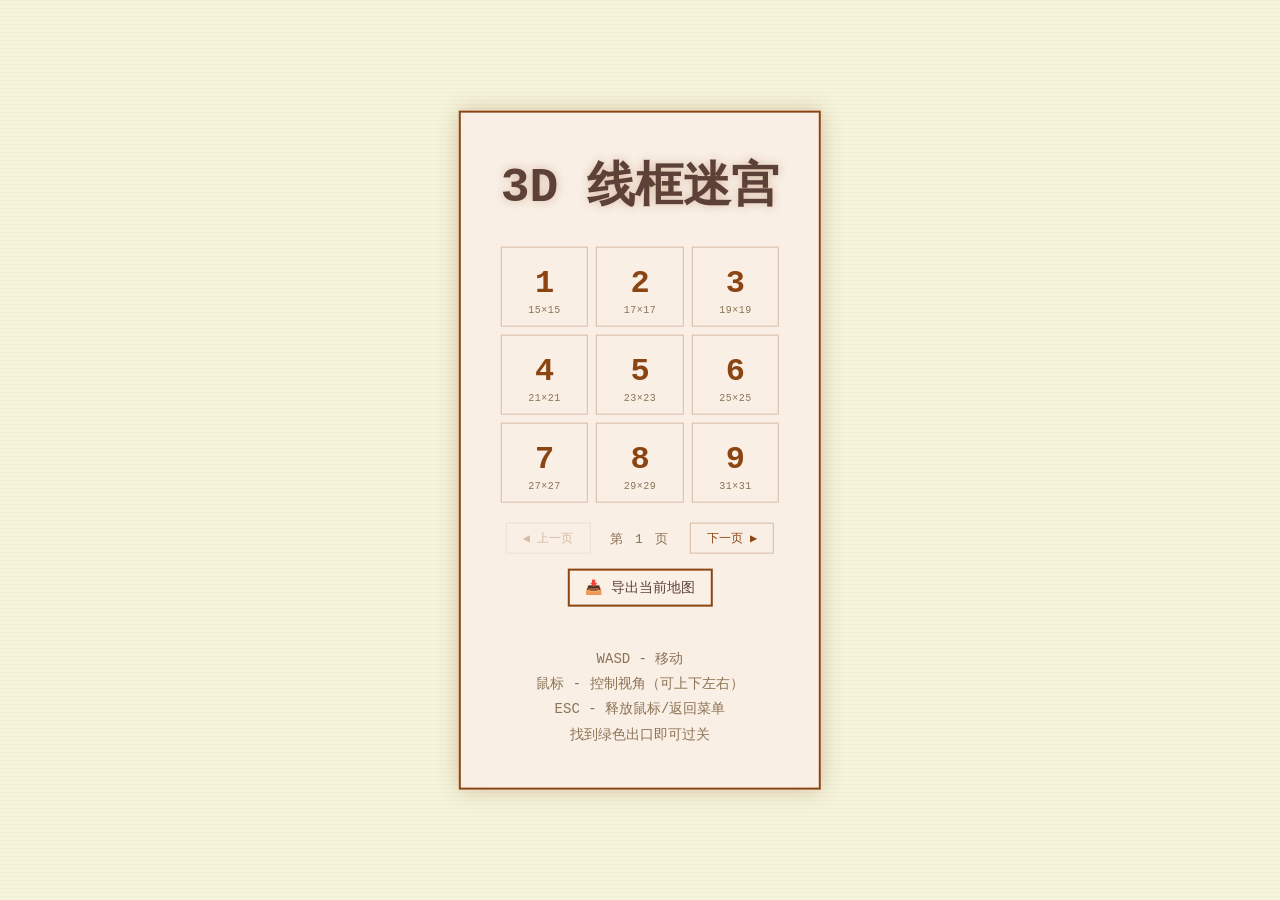
==== commit 5dad4efb: "fix" ====
--- a/maze3d.html
+++ b/maze3d.html
@@ -276,6 +276,20 @@
             }
         }
 
+        // ==================== 数学工具函数 ====================
+        const MathUtils = {
+            // 距离平方（避免 sqrt）
+            distSq2D(x1, y1, x2, y2) {
+                const dx = x1 - x2, dy = y1 - y2;
+                return dx * dx + dy * dy;
+            },
+
+            // 点积 2D
+            dot2D(ax, ay, bx, by) {
+                return ax * bx + ay * by;
+            }
+        };
+
         // ==================== 带种子的随机数生成器 ====================
         class SeededRandom {
             constructor(seed) {
@@ -554,7 +568,9 @@
                 this.fov = Math.PI / 3; // 60度视野
                 this.near = 0.1;  // 近裁剪面，防止贴墙透视
                 this.far = 100;
-                
+                // 预计算投影比例（避免每帧重复计算）
+                this.projectionScale = (this.canvas.height / 2) / Math.tan(this.fov / 2);
+
                 // 出口
                 this.exit = null;
                 this.currentLevel = 1;
@@ -655,6 +671,8 @@
                 this.canvas.width = window.innerWidth;
                 this.canvas.height = window.innerHeight;
                 this.aspect = this.canvas.width / this.canvas.height;
+                // 窗口大小改变时更新预计算的投影比例
+                this.projectionScale = (this.canvas.height / 2) / Math.tan(this.fov / 2);
             }
 
             setupEvents() {
@@ -998,40 +1016,32 @@
                 ctx.fill();
             }
 
-            // 将3D点投影到屏幕
+            // 将3D点投影到屏幕（使用预计算的三角函数缓存）
             project(x, y, z) {
+                const cache = this.frameCache;
+
                 // 1. 计算点相对于相机的偏移
-                const dx = x - this.player.x;
-                const dy = y - this.player.y;
-                const dz = z - this.player.z;
-
-                // 2. 应用yaw旋转（水平旋转，绕垂直轴）
-                const cy = Math.cos(this.player.yaw);
-                const sy = Math.sin(this.player.yaw);
-                
-                const camX = dx * cy + dy * sy;       // 相机空间的X（右为正）
-                const camZ = dx * sy - dy * cy;       // 相机空间的Z（前为正，深度）
-                
-                // 3. 处理高度和pitch（垂直旋转，绕X轴）
-                const cp = Math.cos(this.player.pitch);
-                const sp = Math.sin(this.player.pitch);
-                
+                const dx = x - cache.px;
+                const dy = y - cache.py;
+                const dz = z - cache.pz;
+
+                // 2. 应用yaw旋转（水平旋转，绕垂直轴）- 使用缓存的sin/cos
+                const camX = dx * cache.cosYaw + dy * cache.sinYaw;
+                const camZ = dx * cache.sinYaw - dy * cache.cosYaw;
+
+                // 3. 处理高度和pitch（垂直旋转，绕X轴）- 使用缓存的sin/cos
                 const y_before = -dz;
-                const camY = y_before * cp + camZ * sp;    // 屏幕垂直方向（向下为正）
-                const finalZ = -y_before * sp + camZ * cp; // 深度（必须为正）
-                
-                // 4. 透视投影 - 使用实际深度
-                const scale = (this.canvas.height / 2) / Math.tan(this.fov / 2);
-                
-                // 返回相机空间坐标，用于后续裁剪
+                const camY = y_before * cache.cosPitch + camZ * cache.sinPitch;
+                const finalZ = -y_before * cache.sinPitch + camZ * cache.cosPitch;
+
+                // 4. 透视投影 - 使用缓存的scale和canvas尺寸
                 return {
-                    x: (camX / finalZ) * scale + this.canvas.width / 2,
-                    y: (camY / finalZ) * scale + this.canvas.height / 2,
+                    x: (camX / finalZ) * cache.scale + cache.halfW,
+                    y: (camY / finalZ) * cache.scale + cache.halfH,
                     depth: finalZ,
                     camX: camX,
                     camY: camY,
                     camZ: finalZ,
-                    // 点在相机前面才算可见
                     visible: finalZ > this.near
                 };
             }
@@ -1052,7 +1062,7 @@
                 
                 // 需要裁剪 - 一个在前一个在后
                 const t = (near - p1.camZ) / (p2.camZ - p1.camZ);
-                const scale = (this.canvas.height / 2) / Math.tan(this.fov / 2);
+                const scale = this.projectionScale;
                 
                 // 计算裁剪点
                 const clipCamX = p1.camX + t * (p2.camX - p1.camX);
@@ -1417,7 +1427,7 @@
                 const t = (near - p1.camZ) / (p2.camZ - p1.camZ);
                 if (t < 0 || t > 1) return null;
                 
-                const scale = (this.canvas.height / 2) / Math.tan(this.fov / 2);
+                const scale = this.projectionScale;
                 
                 const camX = p1.camX + t * (p2.camX - p1.camX);
                 const camY = p1.camY + t * (p2.camY - p1.camY);
@@ -1470,95 +1480,130 @@
                 }
             }
 
-            render(time) {
+            // ==================== 渲染辅助方法 ====================
+
+            _updateFrameCache() {
+                const p = this.player;
+                this.frameCache = {
+                    cosYaw: Math.cos(p.yaw),
+                    sinYaw: Math.sin(p.yaw),
+                    cosPitch: Math.cos(p.pitch),
+                    sinPitch: Math.sin(p.pitch),
+                    scale: this.projectionScale,
+                    halfW: this.canvas.width / 2,
+                    halfH: this.canvas.height / 2,
+                    px: p.x,
+                    py: p.y,
+                    pz: p.z
+                };
+            }
+
+            _clearCanvas() {
                 // 清空画布（浅米色背景）
                 this.ctx.fillStyle = '#f5f5dc';
                 this.ctx.fillRect(0, 0, this.canvas.width, this.canvas.height);
 
-                if (this.state === 'playing' && this.maze) {
-                    // 绘制 subtle 纹理效果
-                    this.ctx.fillStyle = 'rgba(139, 69, 19, 0.03)';
-                    for (let i = 0; i < this.canvas.height; i += 4) {
-                        this.ctx.fillRect(0, i, this.canvas.width, 1);
-                    }
-
-                    // 只绘制视野范围内的墙（简单的距离裁剪）
-                    const viewDist = 20;
-                    const px = this.player.x;
-                    const py = this.player.y;
-                    const cellSize = this.cellSize;
-                    
-                    // 1. 先绘制地面网格（最远）- 限制范围避免奇怪的线条
-                    this.ctx.globalAlpha = 0.3;
-                    // 只在玩家附近绘制网格
-                    const gridRange = 8;
-                    const gridSpacing = 2;
-                    const z = 0.01; // 稍微高于0避免z-fighting
-                    for (let i = -gridRange; i <= gridRange; i++) {
-                        // 平行于Y轴的线
-                        const gx1 = Math.floor(px / gridSpacing) * gridSpacing + i * gridSpacing;
-                        const gy1 = Math.floor(py / gridSpacing) * gridSpacing - gridRange * gridSpacing;
-                        const gy2 = Math.floor(py / gridSpacing) * gridSpacing + gridRange * gridSpacing;
-                        this.drawLine3D(gx1, gy1, z, gx1, gy2, z, '#d2b48c', 0.5);
-                        
-                        // 平行于X轴的线
-                        const gy3 = Math.floor(py / gridSpacing) * gridSpacing + i * gridSpacing;
-                        const gx2a = Math.floor(px / gridSpacing) * gridSpacing - gridRange * gridSpacing;
-                        const gx2b = Math.floor(px / gridSpacing) * gridSpacing + gridRange * gridSpacing;
-                        this.drawLine3D(gx2a, gy3, z, gx2b, gy3, z, '#d2b48c', 0.5);
-                    }
-                    this.ctx.globalAlpha = 1;
-                    
-                    // 2. 收集要绘制的墙
-                    const walls = [];
-                    
-                    for (let y = 0; y < this.maze.height; y++) {
-                        for (let x = 0; x < this.maze.width; x++) {
-                            if (this.maze.grid[y][x] === 1) {
-                                // 计算墙中心到玩家的距离
-                                const wx = x * cellSize + cellSize/2;
-                                const wy = y * cellSize + cellSize/2;
-                                const dx = wx - px;
-                                const dy = wy - py;
-                                const dist = Math.sqrt(dx*dx + dy*dy);
-                                
-                                if (dist < viewDist) {
-                                    walls.push({x: x * cellSize, y: y * cellSize, dist: dist, wx, wy});
-                                }
+                // 绘制 subtle 纹理效果
+                this.ctx.fillStyle = 'rgba(139, 69, 19, 0.03)';
+                for (let i = 0; i < this.canvas.height; i += 4) {
+                    this.ctx.fillRect(0, i, this.canvas.width, 1);
+                }
+            }
+
+            _drawGroundGrid() {
+                const px = this.player.x;
+                const py = this.player.y;
+                const gridRange = 8;
+                const gridSpacing = 2;
+                const z = 0.01;
+
+                this.ctx.globalAlpha = 0.3;
+                const baseGX = Math.floor(px / gridSpacing) * gridSpacing;
+                const baseGY = Math.floor(py / gridSpacing) * gridSpacing;
+
+                for (let i = -gridRange; i <= gridRange; i++) {
+                    const gx1 = baseGX + i * gridSpacing;
+                    const gy1 = baseGY - gridRange * gridSpacing;
+                    const gy2 = baseGY + gridRange * gridSpacing;
+                    this.drawLine3D(gx1, gy1, z, gx1, gy2, z, '#d2b48c', 0.5);
+
+                    const gy3 = baseGY + i * gridSpacing;
+                    const gx2a = baseGX - gridRange * gridSpacing;
+                    const gx2b = baseGX + gridRange * gridSpacing;
+                    this.drawLine3D(gx2a, gy3, z, gx2b, gy3, z, '#d2b48c', 0.5);
+                }
+                this.ctx.globalAlpha = 1;
+            }
+
+            _collectAndDrawWalls(time) {
+                const viewDist = 20;
+                const viewDistSq = viewDist * viewDist;
+                const px = this.player.x;
+                const py = this.player.y;
+                const cellSize = this.cellSize;
+
+                // 计算玩家所在网格位置
+                const playerGridX = Math.floor(px / cellSize);
+                const playerGridY = Math.floor(py / cellSize);
+                const range = Math.ceil(viewDist / cellSize);
+
+                const walls = [];
+
+                // 只遍历玩家周围一定范围的网格
+                const minY = Math.max(0, playerGridY - range);
+                const maxY = Math.min(this.maze.height, playerGridY + range);
+                const minX = Math.max(0, playerGridX - range);
+                const maxX = Math.min(this.maze.width, playerGridX + range);
+
+                for (let y = minY; y < maxY; y++) {
+                    for (let x = minX; x < maxX; x++) {
+                        if (this.maze.grid[y][x] === 1) {
+                            const wx = x * cellSize + cellSize / 2;
+                            const wy = y * cellSize + cellSize / 2;
+                            const distSq = MathUtils.distSq2D(wx, wy, px, py);
+
+                            if (distSq < viewDistSq) {
+                                walls.push({
+                                    x: x * cellSize,
+                                    y: y * cellSize,
+                                    distSq: distSq,
+                                    gridX: x,
+                                    gridY: y
+                                });
                             }
                         }
                     }
-
-                    // 3. 按距离从远到近排序（画家算法）- 使用稳定排序
-                    walls.sort((a, b) => {
-                        const diff = b.dist - a.dist;
-                        if (Math.abs(diff) < 0.001) {
-                            // 距离相同时，按坐标排序保证确定性
-                            return (a.wx + a.wy) - (b.wx + b.wy);
-                        }
-                        return diff;
-                    });
-
-                    // 4. 绘制所有墙（从远到近，这样近处的实心墙会遮挡远处的墙）
-                    for (const wall of walls) {
-                        const gridX = Math.floor(wall.x / cellSize);
-                        const gridY = Math.floor(wall.y / cellSize);
-                        this.drawWall(wall.x, wall.y, cellSize, this.wallHeight, gridX, gridY);
-                    }
-
-                    // 5. 最后绘制出口（最近，这样它会被正确遮挡或显示）
-                    if (this.exit) {
-                        this.drawExit(
-                            this.exit.x * cellSize, 
-                            this.exit.y * cellSize, 
-                            cellSize, this.wallHeight, 
-                            time / 1000
-                        );
-                    }
-                    
-                    // 6. 绘制小地图
-                    this.renderMinimap();
-                }
+                }
+
+                // 按距离从远到近排序（简化为距离平方排序）
+                walls.sort((a, b) => b.distSq - a.distSq);
+
+                // 绘制所有墙
+                for (const wall of walls) {
+                    this.drawWall(wall.x, wall.y, cellSize, this.wallHeight, wall.gridX, wall.gridY);
+                }
+            }
+
+            _drawExit(time) {
+                if (!this.exit) return;
+                const cellSize = this.cellSize;
+                this.drawExit(
+                    this.exit.x * cellSize,
+                    this.exit.y * cellSize,
+                    cellSize, this.wallHeight,
+                    time / 1000
+                );
+            }
+
+            render(time) {
+                this._clearCanvas();
+                if (this.state !== 'playing' || !this.maze) return;
+
+                this._updateFrameCache();
+                this._drawGroundGrid();
+                this._collectAndDrawWalls(time);
+                this._drawExit(time);
+                this.renderMinimap();
             }
 
             loop() {
